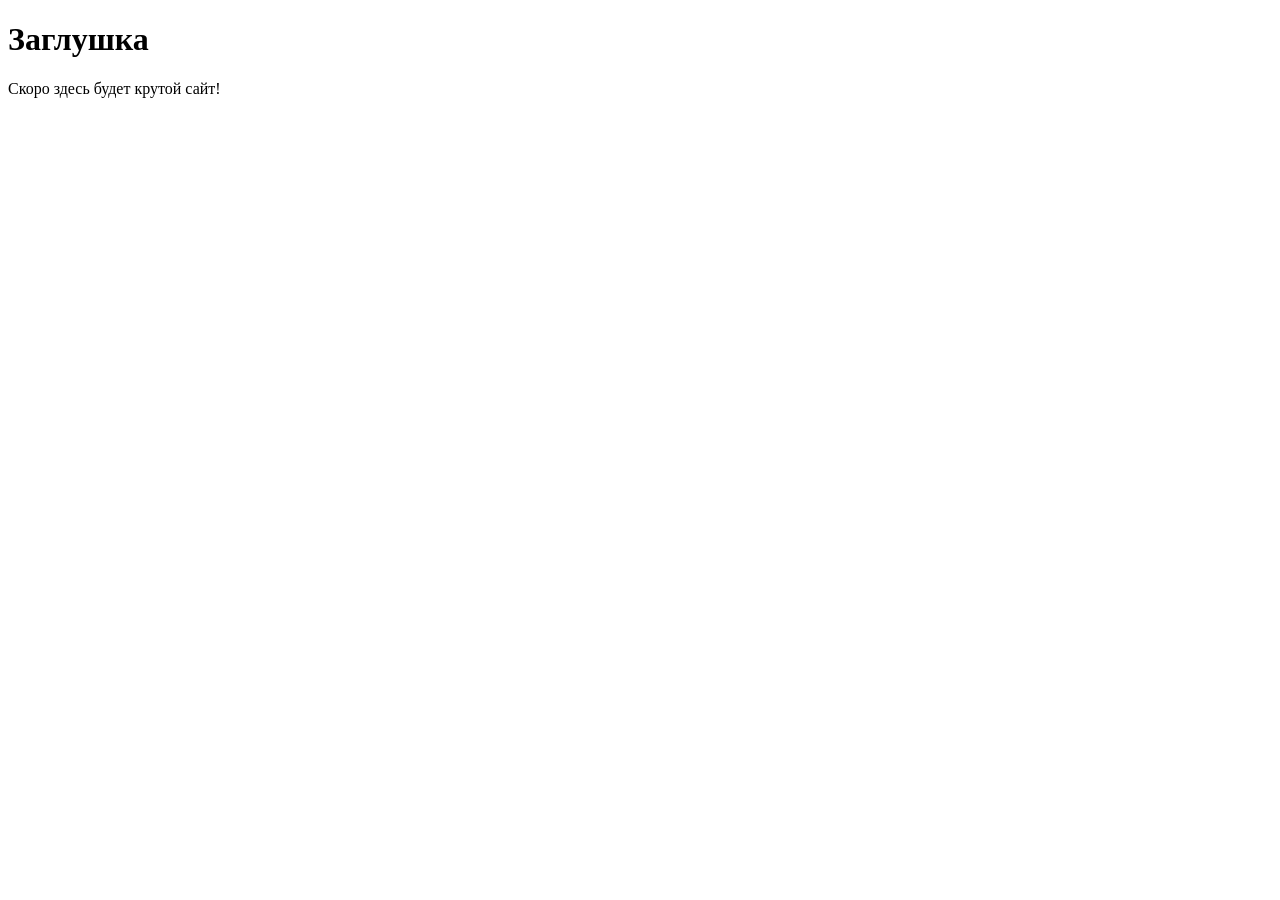
==== src/index.html @ cc64c426 "feat: add basic index.html with favicon and viewport meta tag" ====
<!DOCTYPE html>
<html lang="ru">
<head>
    <meta charset="UTF-8">
    <meta name="viewport" content="width=device-width, initial-scale=1.0">
    <title>Мой первый проект</title>
    <link rel="icon" href="../assets/favicon.ico" type="image/x-icon">
</head>
<body>
    <h1>Заглушка</h1>
    <p>Скоро здесь будет крутой сайт!</p>
</body>
</html>
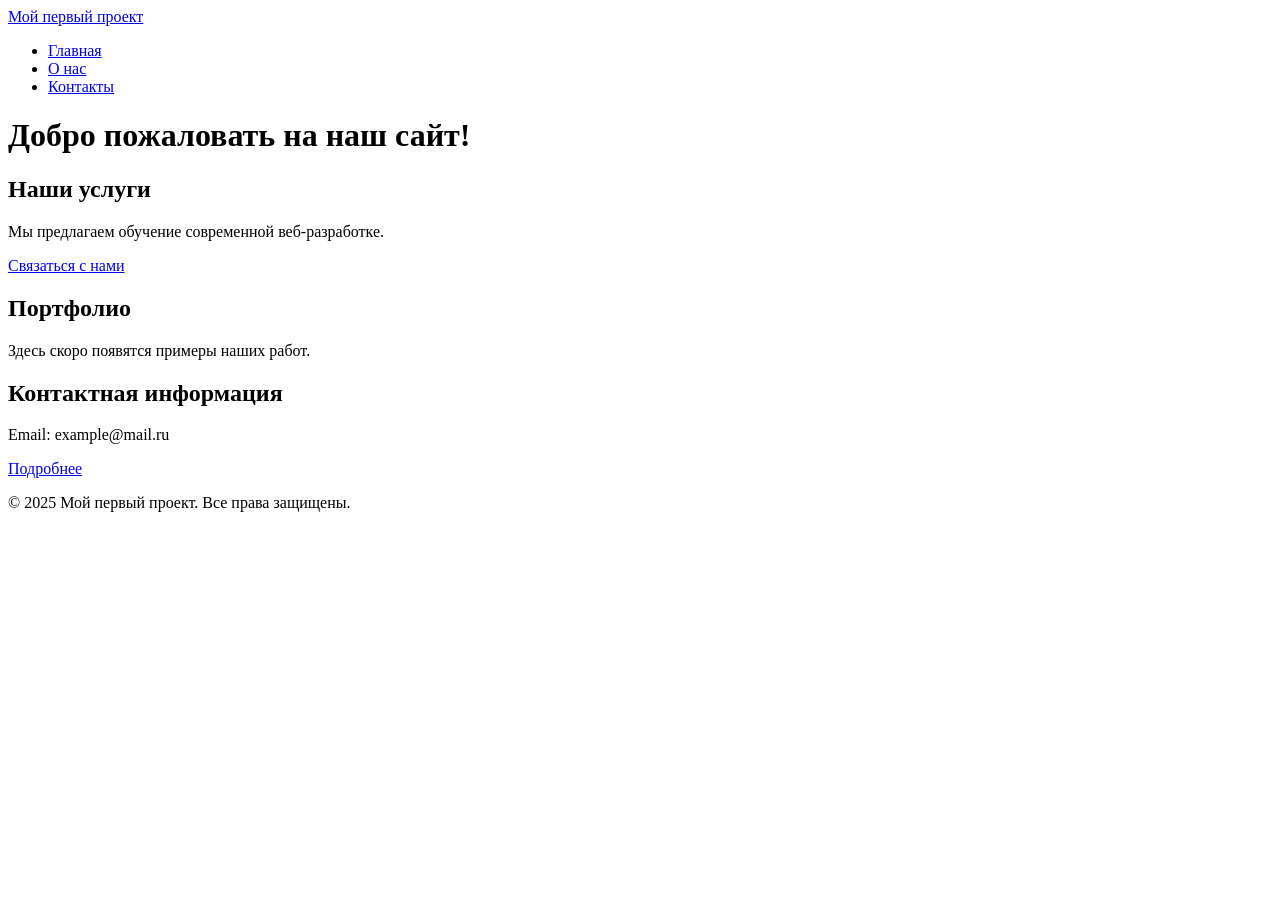
==== commit b34571f2: "feat: add multi-page structure with semantics, nav and anchors" ====
--- a/src/index.html
+++ b/src/index.html
@@ -3,11 +3,52 @@
 <head>
     <meta charset="UTF-8">
     <meta name="viewport" content="width=device-width, initial-scale=1.0">
-    <title>Мой первый проект</title>
+    <title>Главная - Мой первый проект</title>
+    <meta name="description" content="Добро пожаловать на мой первый сайт. Здесь я учусь фронтенд-разработке.">
     <link rel="icon" href="../assets/favicon.ico" type="image/x-icon">
 </head>
 <body>
-    <h1>Заглушка</h1>
-    <p>Скоро здесь будет крутой сайт!</p>
+    <!-- Шапка сайта -->
+    <header>
+        <a href="index.html">Мой первый проект</a>
+        <!-- Главное меню навигации -->
+        <nav>
+            <ul>
+                <li><a href="index.html">Главная</a></li>
+                <li><a href="about.html">О нас</a></li>
+                <li><a href="contacts.html">Контакты</a></li>
+            </ul>
+        </nav>
+    </header>
+
+    <!-- Уникальное основное содержимое страницы -->
+    <main>
+        <h1>Добро пожаловать на наш сайт!</h1>
+
+        <!-- Секция 1 с якорем -->
+        <section id="services">
+            <h2>Наши услуги</h2>
+            <p>Мы предлагаем обучение современной веб-разработке.</p>
+            <a href="#contacts">Связаться с нами</a> <!-- Якорная ссылка внутри страницы -->
+        </section>
+
+        <!-- Секция 2 с якорем -->
+        <section id="portfolio">
+            <h2>Портфолио</h2>
+            <p>Здесь скоро появятся примеры наших работ.</p>
+        </section>
+
+        <!-- Секция 3 с якорем -->
+        <section id="contacts">
+            <h2>Контактная информация</h2>
+            <p>Email: example@mail.ru</p>
+            <a href="contacts.html">Подробнее</a> <!-- Ссылка на отдельную страницу -->
+        </section>
+    </main>
+
+    <!-- Подвал сайта -->
+    <footer>
+        <p>&copy; 2025 Мой первый проект. Все права защищены.</p>
+    </footer>
 </body>
 </html>
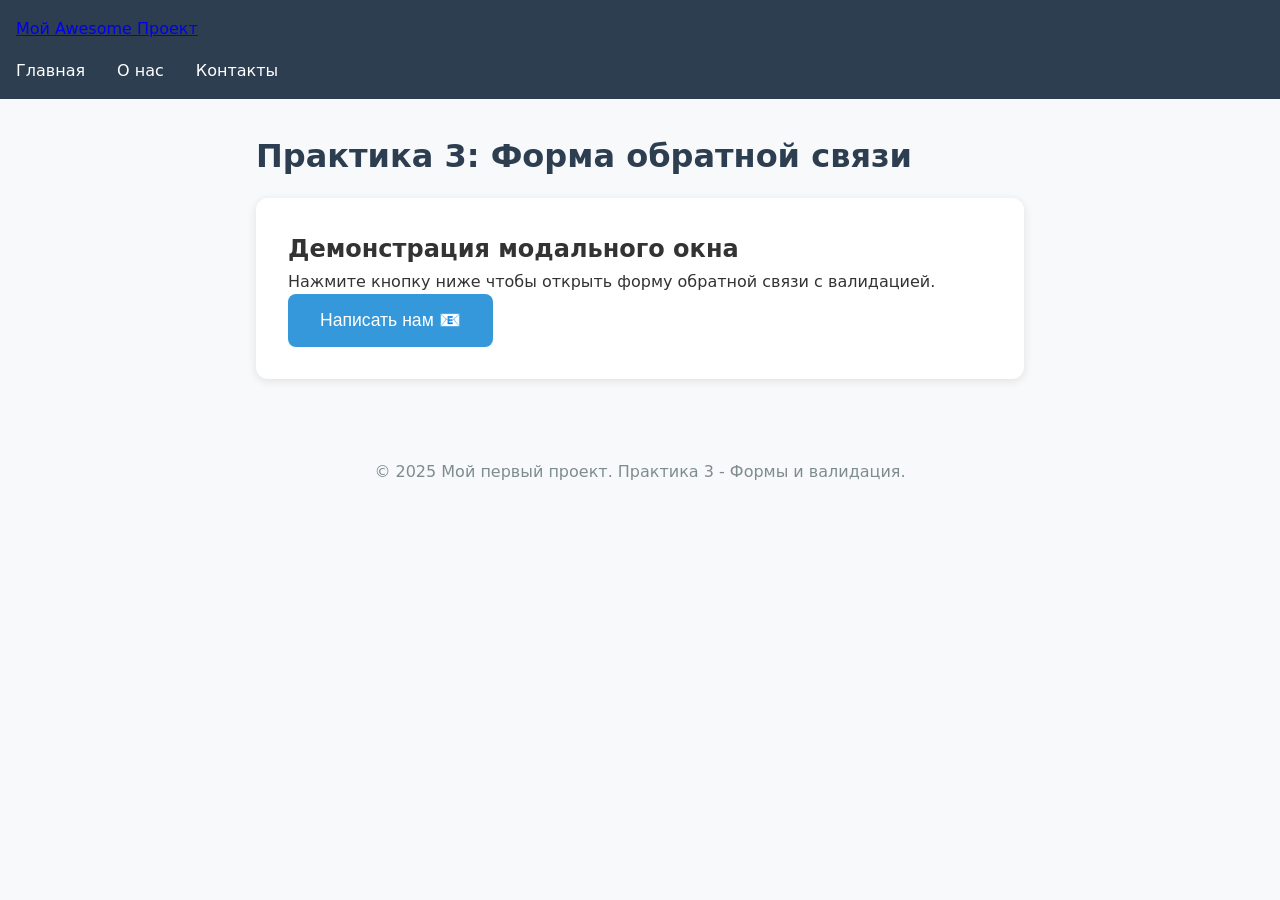
==== commit d2953398: "feat(practice-3): add accessible modal form with validation - Реализовали семантическую HTML-форму с" ====
--- a/src/index.html
+++ b/src/index.html
@@ -3,15 +3,14 @@
 <head>
     <meta charset="UTF-8">
     <meta name="viewport" content="width=device-width, initial-scale=1.0">
-    <title>Главная - Мой первый проект</title>
-    <meta name="description" content="Добро пожаловать на мой первый сайт. Здесь я учусь фронтенд-разработке.">
+    <title>Практика 3 - Форма обратной связи</title>
+    <meta name="description" content="Демонстрация модальной формы с валидацией">
     <link rel="icon" href="../assets/favicon.ico" type="image/x-icon">
+    <link rel="stylesheet" href="../styles.css">
 </head>
 <body>
-    <!-- Шапка сайта -->
     <header>
-        <a href="index.html">Мой первый проект</a>
-        <!-- Главное меню навигации -->
+        <a href="index.html">Мой Awesome Проект</a>
         <nav>
             <ul>
                 <li><a href="index.html">Главная</a></li>
@@ -21,34 +20,99 @@
         </nav>
     </header>
 
-    <!-- Уникальное основное содержимое страницы -->
     <main>
-        <h1>Добро пожаловать на наш сайт!</h1>
-
-        <!-- Секция 1 с якорем -->
-        <section id="services">
-            <h2>Наши услуги</h2>
-            <p>Мы предлагаем обучение современной веб-разработке.</p>
-            <a href="#contacts">Связаться с нами</a> <!-- Якорная ссылка внутри страницы -->
-        </section>
-
-        <!-- Секция 2 с якорем -->
-        <section id="portfolio">
-            <h2>Портфолио</h2>
-            <p>Здесь скоро появятся примеры наших работ.</p>
-        </section>
-
-        <!-- Секция 3 с якорем -->
-        <section id="contacts">
-            <h2>Контактная информация</h2>
-            <p>Email: example@mail.ru</p>
-            <a href="contacts.html">Подробнее</a> <!-- Ссылка на отдельную страницу -->
+        <h1>Практика 3: Форма обратной связи</h1>
+        
+        <section aria-labelledby="practice-description">
+            <h2 id="practice-description">Демонстрация модального окна</h2>
+            <p>Нажмите кнопку ниже чтобы открыть форму обратной связи с валидацией.</p>
+            
+            <!-- Кнопка открытия модалки -->
+            <button id="openDialog" type="button" aria-haspopup="dialog">
+                Написать нам 📧
+            </button>
         </section>
     </main>
 
-    <!-- Подвал сайта -->
+    <!-- Модальное окно с формой -->
+    <dialog id="contactDialog" aria-labelledby="dialogTitle" aria-modal="true">
+        <h2 id="dialogTitle">Форма обратной связи</h2>
+        
+        <form id="contactForm" method="dialog" novalidate aria-describedby="formInstructions">
+            <p id="formInstructions" class="sr-only">Заполните все обязательные поля формы</p>
+            
+            <fieldset>
+                <legend class="sr-only">Контактная информация</legend>
+                
+                <div class="form-group">
+                    <label for="name">Имя *</label>
+                    <input id="name" name="name" type="text" required minlength="2" 
+                           autocomplete="given-name" aria-required="true"
+                           aria-describedby="nameHelp">
+                    <small id="nameHelp">Минимум 2 символа</small>
+                </div>
+
+                <div class="form-group">
+                    <label for="email">E-mail *</label>
+                    <input id="email" name="email" type="email" required 
+                           autocomplete="email" aria-required="true"
+                           aria-describedby="emailHelp">
+                    <small id="emailHelp">Формат: name@example.com</small>
+                </div>
+
+                <div class="form-group">
+                    <label for="phone">Телефон *</label>
+                    <input id="phone" name="phone" type="tel" inputmode="tel" 
+                           autocomplete="tel" required aria-required="true"
+                           pattern="^\+7 \(\d{3}\) \d{3}-\d{2}-\d{2}$"
+                           placeholder="+7 (900) 000-00-00"
+                           aria-describedby="phoneHelp">
+                    <small id="phoneHelp">Формат: +7 (900) 000-00-00</small>
+                </div>
+
+                <div class="form-group">
+                    <label for="date">Дата обращения</label>
+                    <input id="date" name="date" type="date" autocomplete="off">
+                </div>
+            </fieldset>
+
+            <fieldset>
+                <legend class="sr-only">Детали обращения</legend>
+                
+                <div class="form-group">
+                    <label for="topic">Тема *</label>
+                    <select id="topic" name="topic" required aria-required="true">
+                        <option value="">Выберите тему</option>
+                        <option value="question">Вопрос</option>
+                        <option value="order">Заказ</option>
+                        <option value="feedback">Отзыв</option>
+                    </select>
+                </div>
+
+                <div class="form-group">
+                    <label for="message">Сообщение *</label>
+                    <textarea id="message" name="message" rows="5" required 
+                              aria-required="true" aria-describedby="messageHelp"
+                              placeholder="Опишите вашу проблему или вопрос..."></textarea>
+                    <small id="messageHelp">Минимум 10 символов</small>
+                </div>
+            </fieldset>
+
+            <div class="form-actions">
+                <button type="button" id="closeDialog" aria-label="Закрыть форму">
+                    Закрыть
+                </button>
+                <button type="submit" id="submitBtn">
+                    Отправить сообщение
+                </button>
+            </div>
+        </form>
+    </dialog>
+
     <footer>
-        <p>&copy; 2025 Мой первый проект. Все права защищены.</p>
+        <p>&copy; 2025 Мой первый проект. Практика 3 - Формы и валидация.</p>
     </footer>
+
+    <script src="../main.js"></script>
 </body>
 </html>
--- a/styles.css
+++ b/styles.css
@@ -0,0 +1,246 @@
+
+* { 
+    box-sizing: border-box;
+    margin: 0;
+    padding: 0;
+}
+
+html {
+    scroll-behavior: smooth;
+}
+
+body {
+    font-family: system-ui, -apple-system, "Segoe UI", Roboto, Arial, sans-serif;
+    line-height: 1.6;
+    color: #333;
+    background: #f8f9fa;
+}
+
+/* Скрытые элементы для скринридеров */
+.sr-only {
+    position: absolute;
+    width: 1px;
+    height: 1px;
+    padding: 0;
+    margin: -1px;
+    overflow: hidden;
+    clip: rect(0, 0, 0, 0);
+    white-space: nowrap;
+    border: 0;
+}
+
+/* Хедер и навигация */
+header {
+    background: #2c3e50;
+    color: white;
+    padding: 1rem;
+    margin-bottom: 2rem;
+}
+
+nav ul {
+    list-style: none;
+    display: flex;
+    gap: 2rem;
+    margin-top: 1rem;
+}
+
+nav a {
+    color: white;
+    text-decoration: none;
+}
+
+nav a:hover {
+    text-decoration: underline;
+}
+
+/* Основной контент */
+main {
+    max-width: 800px;
+    margin: 0 auto;
+    padding: 0 1rem;
+}
+
+h1 {
+    color: #2c3e50;
+    margin-bottom: 1rem;
+}
+
+section {
+    background: white;
+    padding: 2rem;
+    border-radius: 12px;
+    box-shadow: 0 2px 10px rgba(0,0,0,0.1);
+    margin-bottom: 2rem;
+}
+
+/* Кнопка открытия модалки */
+#openDialog {
+    background: #3498db;
+    color: white;
+    border: none;
+    padding: 1rem 2rem;
+    font-size: 1.1rem;
+    border-radius: 8px;
+    cursor: pointer;
+    transition: background 0.3s;
+}
+
+#openDialog:hover {
+    background: #2980b9;
+}
+
+/* МОДАЛЬНОЕ ОКНО */
+dialog {
+    border: none;
+    border-radius: 12px;
+    padding: 0;
+    width: 90%;
+    max-width: 600px;
+    box-shadow: 0 10px 30px rgba(0,0,0,0.3);
+}
+
+dialog::backdrop {
+    background: rgba(0, 0, 0, 0.5);
+    backdrop-filter: blur(2px);
+}
+
+dialog h2 {
+    background: #2c3e50;
+    color: white;
+    padding: 1.5rem;
+    margin: 0;
+    border-radius: 12px 12px 0 0;
+}
+
+dialog form {
+    padding: 1.5rem;
+}
+
+/* Группы полей формы */
+.form-group {
+    margin-bottom: 1.5rem;
+}
+
+fieldset {
+    border: 1px solid #e0e0e0;
+    border-radius: 8px;
+    padding: 1.5rem;
+    margin-bottom: 1.5rem;
+}
+
+legend {
+    font-weight: 600;
+    color: #2c3e50;
+    padding: 0 0.5rem;
+}
+
+/* Стили полей ввода */
+label {
+    display: block;
+    margin-bottom: 0.5rem;
+    font-weight: 600;
+    color: #2c3e50;
+}
+
+input, select, textarea {
+    width: 100%;
+    padding: 0.75rem;
+    border: 2px solid #e0e0e0;
+    border-radius: 6px;
+    font-size: 1rem;
+    transition: border-color 0.3s;
+}
+
+/* ФОКУС-VISIBLE - для доступности */
+:where(input, select, textarea, button):focus-visible {
+    outline: 3px solid #3498db;
+    outline-offset: 2px;
+}
+
+/* Валидные/невалидные поля */
+input:valid, select:valid, textarea:valid {
+    border-color: #27ae60;
+}
+
+input:invalid:not(:focus):not(:placeholder-shown),
+select:invalid:not(:focus),
+textarea:invalid:not(:focus):not(:placeholder-shown) {
+    border-color: #e74c3c;
+}
+
+/* ARIA-invalid подсветка */
+[aria-invalid="true"] {
+    border-color: #e74c3c;
+    background-color: #fee;
+}
+
+/* Подсказки под полями */
+small {
+    display: block;
+    margin-top: 0.25rem;
+    color: #666;
+    font-size: 0.875rem;
+}
+
+/* Кнопки формы */
+.form-actions {
+    display: flex;
+    gap: 1rem;
+    justify-content: flex-end;
+    margin-top: 2rem;
+    padding-top: 1.5rem;
+    border-top: 1px solid #e0e0e0;
+}
+
+button, [type="submit"] {
+    padding: 0.75rem 1.5rem;
+    border: none;
+    border-radius: 6px;
+    font-size: 1rem;
+    cursor: pointer;
+    transition: all 0.3s;
+}
+
+#closeDialog {
+    background: #95a5a6;
+    color: white;
+}
+
+#closeDialog:hover {
+    background: #7f8c8d;
+}
+
+[type="submit"] {
+    background: #27ae60;
+    color: white;
+    font-weight: 600;
+}
+
+[type="submit"]:hover {
+    background: #219a52;
+}
+
+[type="submit"]:disabled {
+    background: #bdc3c7;
+    cursor: not-allowed;
+}
+
+/* Футер */
+footer {
+    text-align: center;
+    padding: 2rem;
+    margin-top: 3rem;
+    color: #7f8c8d;
+}
+
+/* Адаптивность */
+@media (max-width: 768px) {
+    .form-actions {
+        flex-direction: column;
+    }
+    
+    dialog {
+        width: 95%;
+        margin: 1rem;
+    }
+}
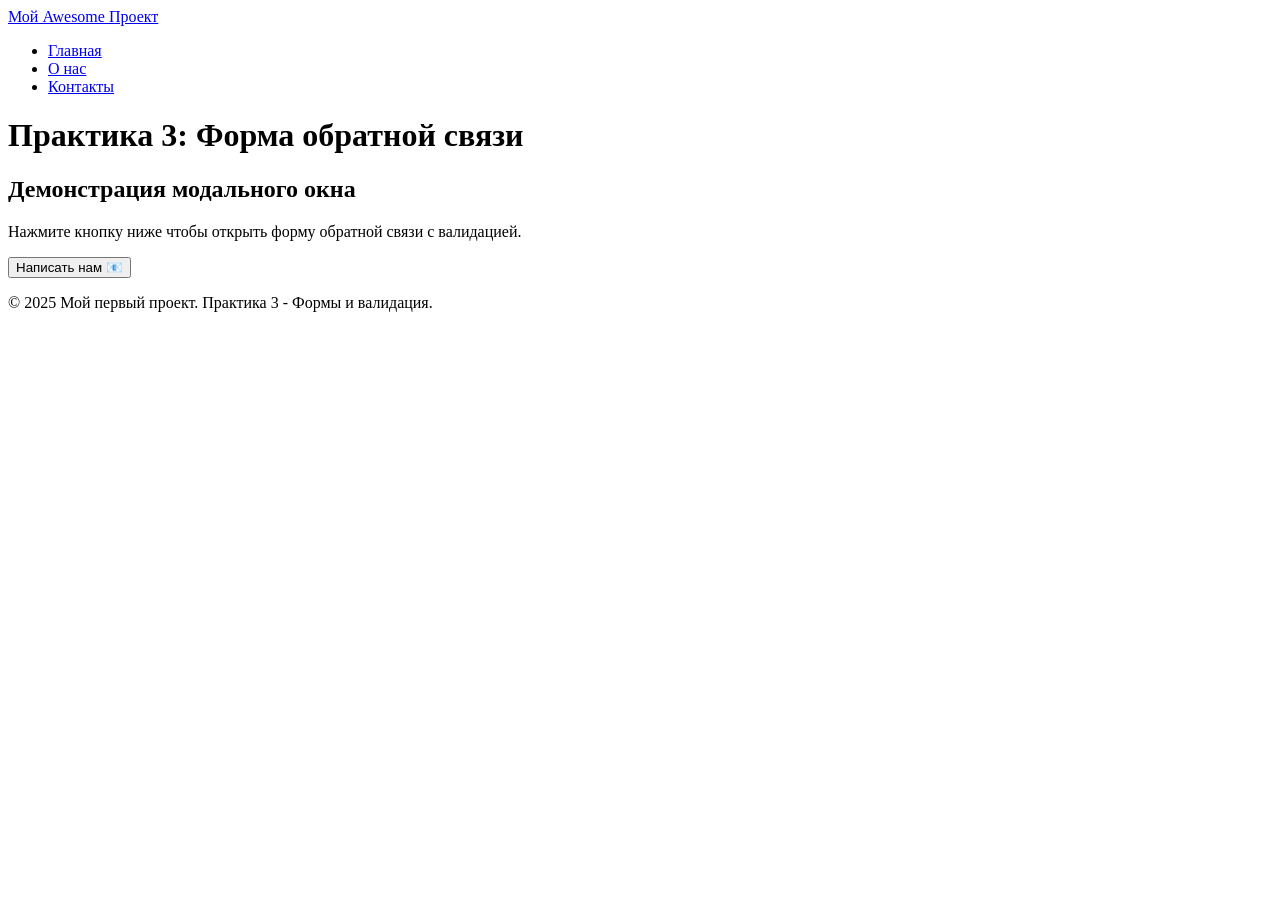
==== commit 79ac5473: "исправили пути CSS и JS" ====
--- a/src/index.html
+++ b/src/index.html
@@ -6,7 +6,8 @@
     <title>Практика 3 - Форма обратной связи</title>
     <meta name="description" content="Демонстрация модальной формы с валидацией">
     <link rel="icon" href="../assets/favicon.ico" type="image/x-icon">
-    <link rel="stylesheet" href="../styles.css">
+    <link rel="stylesheet" href="styles.css">
+    <script src="main.js"></script>
 </head>
 <body>
     <header>
@@ -35,79 +36,83 @@
     </main>
 
     <!-- Модальное окно с формой -->
-    <dialog id="contactDialog" aria-labelledby="dialogTitle" aria-modal="true">
-        <h2 id="dialogTitle">Форма обратной связи</h2>
-        
-        <form id="contactForm" method="dialog" novalidate aria-describedby="formInstructions">
-            <p id="formInstructions" class="sr-only">Заполните все обязательные поля формы</p>
+        <!-- Модальное окно с формой -->
+    <div id="contactDialog" class="modal-dialog" aria-labelledby="dialogTitle" aria-modal="true" role="dialog" hidden>
+        <div class="modal-backdrop" data-close></div>
+        <div class="modal-content">
+            <h2 id="dialogTitle">Форма обратной связи</h2>
             
-            <fieldset>
-                <legend class="sr-only">Контактная информация</legend>
+            <form id="contactForm" novalidate aria-describedby="formInstructions">
+                <p id="formInstructions" class="sr-only">Заполните все обязательные поля формы</p>
                 
-                <div class="form-group">
-                    <label for="name">Имя *</label>
-                    <input id="name" name="name" type="text" required minlength="2" 
-                           autocomplete="given-name" aria-required="true"
-                           aria-describedby="nameHelp">
-                    <small id="nameHelp">Минимум 2 символа</small>
+                <fieldset>
+                    <legend class="sr-only">Контактная информация</legend>
+                    
+                    <div class="form-group">
+                        <label for="name">Имя *</label>
+                        <input id="name" name="name" type="text" required minlength="2" 
+                               autocomplete="given-name" aria-required="true"
+                               aria-describedby="nameHelp">
+                        <small id="nameHelp">Минимум 2 символа</small>
+                    </div>
+
+                    <div class="form-group">
+                        <label for="email">E-mail *</label>
+                        <input id="email" name="email" type="email" required 
+                               autocomplete="email" aria-required="true"
+                               aria-describedby="emailHelp">
+                        <small id="emailHelp">Формат: name@example.com</small>
+                    </div>
+
+                    <div class="form-group">
+                        <label for="phone">Телефон *</label>
+                        <input id="phone" name="phone" type="tel" inputmode="tel" 
+                               autocomplete="tel" required aria-required="true"
+                               pattern="^\+7 \(\d{3}\) \d{3}-\d{2}-\d{2}$"
+                               placeholder="+7 (900) 000-00-00"
+                               aria-describedby="phoneHelp">
+                        <small id="phoneHelp">Формат: +7 (900) 000-00-00</small>
+                    </div>
+
+                    <div class="form-group">
+                        <label for="date">Дата обращения</label>
+                        <input id="date" name="date" type="date" autocomplete="off">
+                    </div>
+                </fieldset>
+
+                <fieldset>
+                    <legend class="sr-only">Детали обращения</legend>
+                    
+                    <div class="form-group">
+                        <label for="topic">Тема *</label>
+                        <select id="topic" name="topic" required aria-required="true">
+                            <option value="">Выберите тему</option>
+                            <option value="question">Вопрос</option>
+                            <option value="order">Заказ</option>
+                            <option value="feedback">Отзыв</option>
+                        </select>
+                    </div>
+
+                    <div class="form-group">
+                        <label for="message">Сообщение *</label>
+                        <textarea id="message" name="message" rows="5" required 
+                                  aria-required="true" aria-describedby="messageHelp"
+                                  placeholder="Опишите вашу проблему или вопрос..."></textarea>
+                        <small id="messageHelp">Минимум 10 символов</small>
+                    </div>
+                </fieldset>
+
+                <div class="form-actions">
+                    <button type="button" id="closeDialog" aria-label="Закрыть форму">
+                        Закрыть
+                    </button>
+                    <button type="submit" id="submitBtn">
+                        Отправить сообщение
+                    </button>
                 </div>
-
-                <div class="form-group">
-                    <label for="email">E-mail *</label>
-                    <input id="email" name="email" type="email" required 
-                           autocomplete="email" aria-required="true"
-                           aria-describedby="emailHelp">
-                    <small id="emailHelp">Формат: name@example.com</small>
-                </div>
-
-                <div class="form-group">
-                    <label for="phone">Телефон *</label>
-                    <input id="phone" name="phone" type="tel" inputmode="tel" 
-                           autocomplete="tel" required aria-required="true"
-                           pattern="^\+7 \(\d{3}\) \d{3}-\d{2}-\d{2}$"
-                           placeholder="+7 (900) 000-00-00"
-                           aria-describedby="phoneHelp">
-                    <small id="phoneHelp">Формат: +7 (900) 000-00-00</small>
-                </div>
-
-                <div class="form-group">
-                    <label for="date">Дата обращения</label>
-                    <input id="date" name="date" type="date" autocomplete="off">
-                </div>
-            </fieldset>
-
-            <fieldset>
-                <legend class="sr-only">Детали обращения</legend>
-                
-                <div class="form-group">
-                    <label for="topic">Тема *</label>
-                    <select id="topic" name="topic" required aria-required="true">
-                        <option value="">Выберите тему</option>
-                        <option value="question">Вопрос</option>
-                        <option value="order">Заказ</option>
-                        <option value="feedback">Отзыв</option>
-                    </select>
-                </div>
-
-                <div class="form-group">
-                    <label for="message">Сообщение *</label>
-                    <textarea id="message" name="message" rows="5" required 
-                              aria-required="true" aria-describedby="messageHelp"
-                              placeholder="Опишите вашу проблему или вопрос..."></textarea>
-                    <small id="messageHelp">Минимум 10 символов</small>
-                </div>
-            </fieldset>
-
-            <div class="form-actions">
-                <button type="button" id="closeDialog" aria-label="Закрыть форму">
-                    Закрыть
-                </button>
-                <button type="submit" id="submitBtn">
-                    Отправить сообщение
-                </button>
-            </div>
-        </form>
-    </dialog>
+            </form>
+        </div>
+    </div>
 
     <footer>
         <p>&copy; 2025 Мой первый проект. Практика 3 - Формы и валидация.</p>
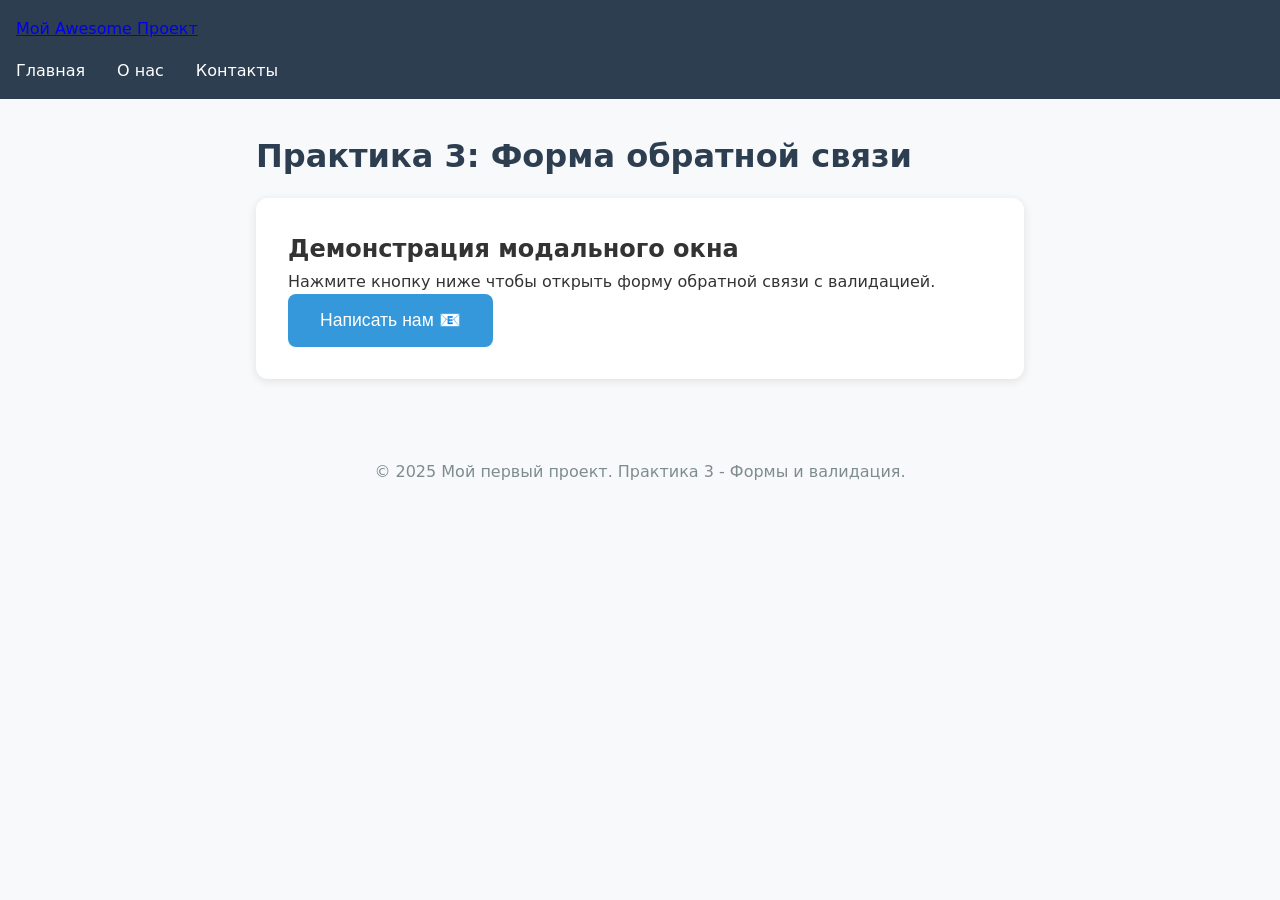
==== commit 5a9e19b9: "исправление путей к файлам для структуры проекта" ====
--- a/src/index.html
+++ b/src/index.html
@@ -5,9 +5,8 @@
     <meta name="viewport" content="width=device-width, initial-scale=1.0">
     <title>Практика 3 - Форма обратной связи</title>
     <meta name="description" content="Демонстрация модальной формы с валидацией">
-    <link rel="icon" href="../assets/favicon.ico" type="image/x-icon">
-    <link rel="stylesheet" href="styles.css">
-    <script src="main.js"></script>
+    <link rel="icon" href="assets/favicon.ico" type="image/x-icon">
+    <link rel="stylesheet" href="../styles.css">
 </head>
 <body>
     <header>
--- a/styles.css
+++ b/styles.css
@@ -0,0 +1,294 @@
+
+* { 
+    box-sizing: border-box;
+    margin: 0;
+    padding: 0;
+}
+
+html {
+    scroll-behavior: smooth;
+}
+
+body {
+    font-family: system-ui, -apple-system, "Segoe UI", Roboto, Arial, sans-serif;
+    line-height: 1.6;
+    color: #333;
+    background: #f8f9fa;
+}
+
+/* Скрытые элементы для скринридеров */
+.sr-only {
+    position: absolute;
+    width: 1px;
+    height: 1px;
+    padding: 0;
+    margin: -1px;
+    overflow: hidden;
+    clip: rect(0, 0, 0, 0);
+    white-space: nowrap;
+    border: 0;
+}
+
+/* Хедер и навигация */
+header {
+    background: #2c3e50;
+    color: white;
+    padding: 1rem;
+    margin-bottom: 2rem;
+}
+
+nav ul {
+    list-style: none;
+    display: flex;
+    gap: 2rem;
+    margin-top: 1rem;
+}
+
+nav a {
+    color: white;
+    text-decoration: none;
+}
+
+nav a:hover {
+    text-decoration: underline;
+}
+
+/* Основной контент */
+main {
+    max-width: 800px;
+    margin: 0 auto;
+    padding: 0 1rem;
+}
+
+h1 {
+    color: #2c3e50;
+    margin-bottom: 1rem;
+}
+
+section {
+    background: white;
+    padding: 2rem;
+    border-radius: 12px;
+    box-shadow: 0 2px 10px rgba(0,0,0,0.1);
+    margin-bottom: 2rem;
+}
+
+/* Кнопка открытия модалки */
+#openDialog {
+    background: #3498db;
+    color: white;
+    border: none;
+    padding: 1rem 2rem;
+    font-size: 1.1rem;
+    border-radius: 8px;
+    cursor: pointer;
+    transition: background 0.3s;
+}
+
+#openDialog:hover {
+    background: #2980b9;
+}
+
+/* МОДАЛЬНОЕ ОКНО */
+dialog {
+    border: none;
+    border-radius: 12px;
+    padding: 0;
+    width: 90%;
+    max-width: 600px;
+    box-shadow: 0 10px 30px rgba(0,0,0,0.3);
+}
+
+dialog::backdrop {
+    background: rgba(0, 0, 0, 0.5);
+    backdrop-filter: blur(2px);
+}
+
+dialog h2 {
+    background: #2c3e50;
+    color: white;
+    padding: 1.5rem;
+    margin: 0;
+    border-radius: 12px 12px 0 0;
+}
+
+dialog form {
+    padding: 1.5rem;
+}
+
+/* Группы полей формы */
+.form-group {
+    margin-bottom: 1.5rem;
+}
+
+fieldset {
+    border: 1px solid #e0e0e0;
+    border-radius: 8px;
+    padding: 1.5rem;
+    margin-bottom: 1.5rem;
+}
+
+legend {
+    font-weight: 600;
+    color: #2c3e50;
+    padding: 0 0.5rem;
+}
+
+/* Стили полей ввода */
+label {
+    display: block;
+    margin-bottom: 0.5rem;
+    font-weight: 600;
+    color: #2c3e50;
+}
+
+input, select, textarea {
+    width: 100%;
+    padding: 0.75rem;
+    border: 2px solid #e0e0e0;
+    border-radius: 6px;
+    font-size: 1rem;
+    transition: border-color 0.3s;
+}
+
+/* ФОКУС-VISIBLE - для доступности */
+:where(input, select, textarea, button):focus-visible {
+    outline: 3px solid #3498db;
+    outline-offset: 2px;
+}
+
+/* Валидные/невалидные поля */
+input:valid, select:valid, textarea:valid {
+    border-color: #27ae60;
+}
+
+input:invalid:not(:focus):not(:placeholder-shown),
+select:invalid:not(:focus),
+textarea:invalid:not(:focus):not(:placeholder-shown) {
+    border-color: #e74c3c;
+}
+
+/* ARIA-invalid подсветка */
+[aria-invalid="true"] {
+    border-color: #e74c3c;
+    background-color: #fee;
+}
+
+/* Подсказки под полями */
+small {
+    display: block;
+    margin-top: 0.25rem;
+    color: #666;
+    font-size: 0.875rem;
+}
+
+/* Кнопки формы */
+.form-actions {
+    display: flex;
+    gap: 1rem;
+    justify-content: flex-end;
+    margin-top: 2rem;
+    padding-top: 1.5rem;
+    border-top: 1px solid #e0e0e0;
+}
+
+button, [type="submit"] {
+    padding: 0.75rem 1.5rem;
+    border: none;
+    border-radius: 6px;
+    font-size: 1rem;
+    cursor: pointer;
+    transition: all 0.3s;
+}
+
+#closeDialog {
+    background: #95a5a6;
+    color: white;
+}
+
+#closeDialog:hover {
+    background: #7f8c8d;
+}
+
+[type="submit"] {
+    background: #27ae60;
+    color: white;
+    font-weight: 600;
+}
+
+[type="submit"]:hover {
+    background: #219a52;
+}
+
+[type="submit"]:disabled {
+    background: #bdc3c7;
+    cursor: not-allowed;
+}
+
+/* Футер */
+footer {
+    text-align: center;
+    padding: 2rem;
+    margin-top: 3rem;
+    color: #7f8c8d;
+}
+
+/* Адаптивность */
+@media (max-width: 768px) {
+    .form-actions {
+        flex-direction: column;
+    }
+    
+    dialog {
+        width: 95%;
+        margin: 1rem;
+    }
+}
+
+/* Стили для кастомной модалки */
+.modal-dialog {
+    position: fixed;
+    inset: 0;
+    display: grid;
+    place-items: center;
+    z-index: 1000;
+}
+
+.modal-dialog[hidden] {
+    display: none;
+}
+
+.modal-backdrop {
+    position: absolute;
+    inset: 0;
+    background: rgba(0, 0, 0, 0.5);
+    backdrop-filter: blur(2px);
+}
+
+.modal-content {
+    position: relative;
+    z-index: 1;
+    background: white;
+    border-radius: 12px;
+    width: 90%;
+    max-width: 600px;
+    max-height: 90vh;
+    overflow-y: auto;
+    box-shadow: 0 10px 30px rgba(0,0,0,0.3);
+}
+
+.modal-content h2 {
+    background: #2c3e50;
+    color: white;
+    padding: 1.5rem;
+    margin: 0;
+    border-radius: 12px 12px 0 0;
+}
+
+.modal-content form {
+    padding: 1.5rem;
+}
+
+.modal-dialog[hidden] {
+    display: none;
+}
